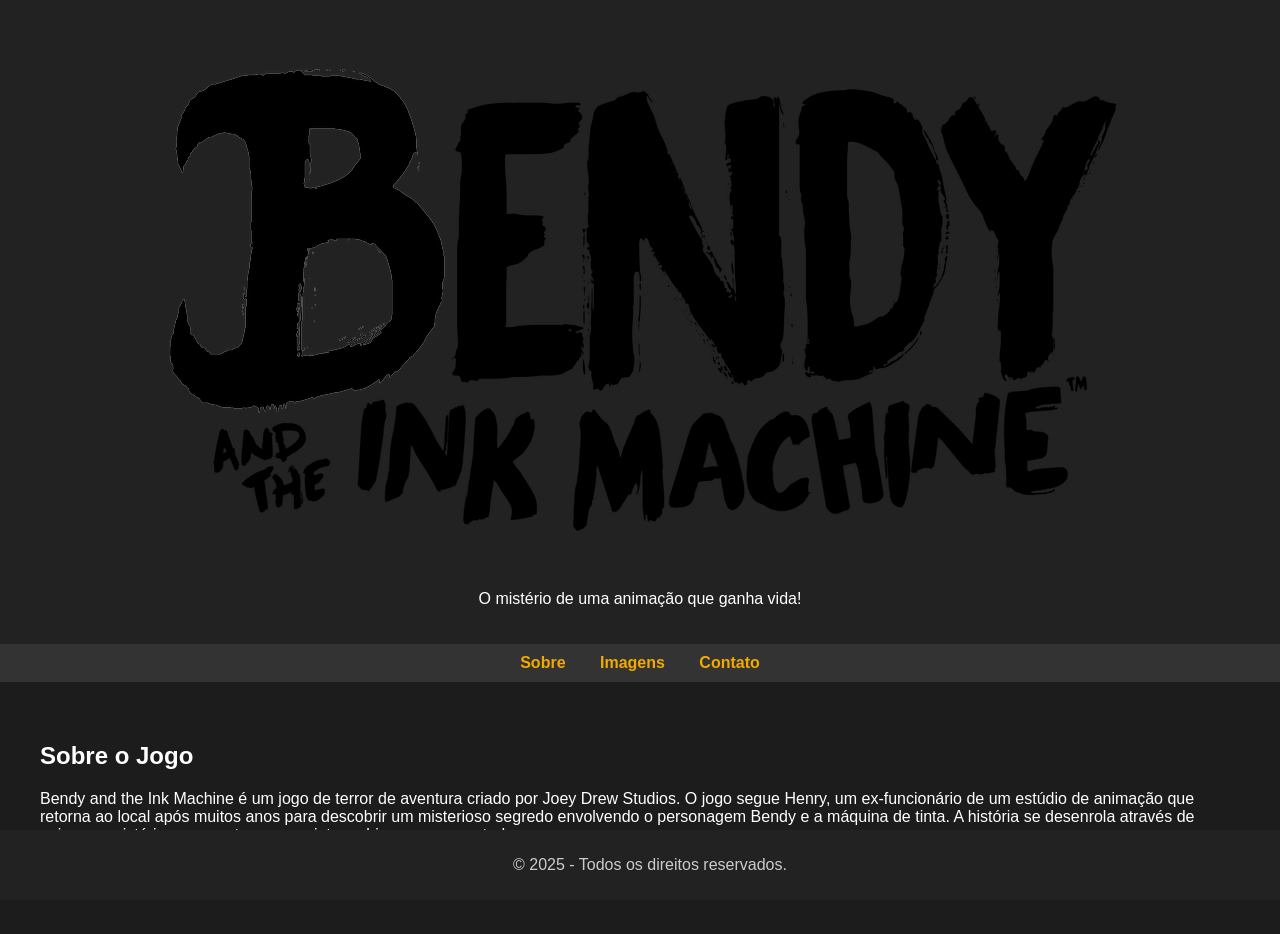
==== pagina.html @ 2f41c529 "Add files via upload" ====
<!DOCTYPE html>
<html lang="pt-br">
<head>
    <meta charset="UTF-8">
    <meta name="viewport" content="width=device-width, initial-scale=1.0">
    
    <meta name="description" content="Site sobre Bendy and the Ink Machine">

    <title>Bendy and the Ink Machine</title>
    <style>
        body {
            font-family: Arial, sans-serif;
            background-color: #1c1c1c;
            color: #fff;
            margin: 0;
            padding: 0;
        }
        header {
            background-color: #222;
            padding: 20px;
            text-align: center;
        }
        h1 {
            color: #f2a900;
        }
        nav {
            background-color: #333;
            padding: 10px;
            text-align: center;
        }
        nav a {
            color: #f2a900;
            text-decoration: none;
            margin: 0 15px;
            font-weight: bold;
        }
        nav a:hover {
            text-decoration: underline;
        }
        section {
            padding: 20px;
            margin: 20px;
        }
        .images {
            display: flex;
            justify-content: space-around;
        }
        .images img {
            width: 30%;
            border-radius: 10px;
            box-shadow: 0 4px 10px rgba(0, 0, 0, 0.5);
        }
        footer {
            background-color: #222;
            color: #ccc;
            text-align: center;
            padding: 10px;
            position: fixed;
            width: 100%;
            bottom: 0;
        }
    </style>
</head>
<body>
    <header>
       <img src="bendy logo png.png" alt="bendy logo">
        <p>O mistério de uma animação que ganha vida!</p>
    </header>

    <nav>
        <a href="sobre.html">Sobre</a>
        <a href="#imagens">Imagens</a>
        <a href="#contato">Contato</a>
    </nav>

    <section id="sobre">
        <h2>Sobre o Jogo</h2>
        <p>Bendy and the Ink Machine é um jogo de terror de aventura criado por Joey Drew Studios. O jogo segue Henry, um ex-funcionário de um estúdio de animação que retorna ao local após muitos anos para descobrir um misterioso segredo envolvendo o personagem Bendy e a máquina de tinta. A história se desenrola através de enigmas, mistérios e encontros com criaturas bizarres e assustadoras.</p>
        <p>O jogo mistura elementos de horror psicológico, puzzles e uma história envolvente, com uma estética de animação antiga e um clima arrepiante.</p>
    </section>

    <footer>
        <p>&copy; 2025 - Todos os direitos reservados.</p>
    </footer>
</body>
</html>
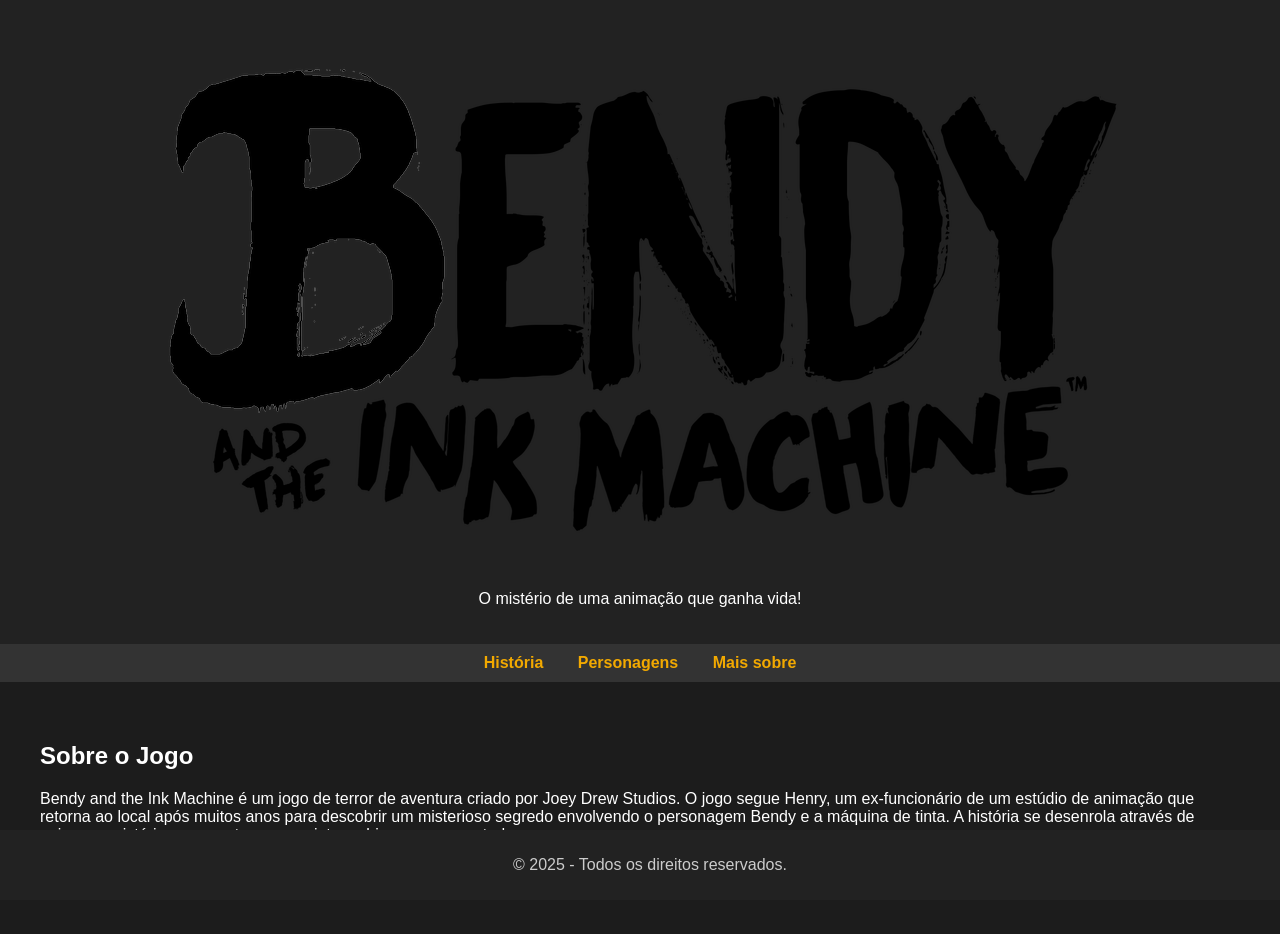
==== commit e9f28f5b: "mais" ====
--- a/pagina.html
+++ b/pagina.html
@@ -68,9 +68,9 @@
     </header>
 
     <nav>
-        <a href="sobre.html">Sobre</a>
-        <a href="#imagens">Imagens</a>
-        <a href="#contato">Contato</a>
+        <a href="sobre.html">História</a>
+        <a href="personagens.html">Personagens</a>
+        <a href="mais.html">Mais sobre</a>
     </nav>
 
     <section id="sobre">
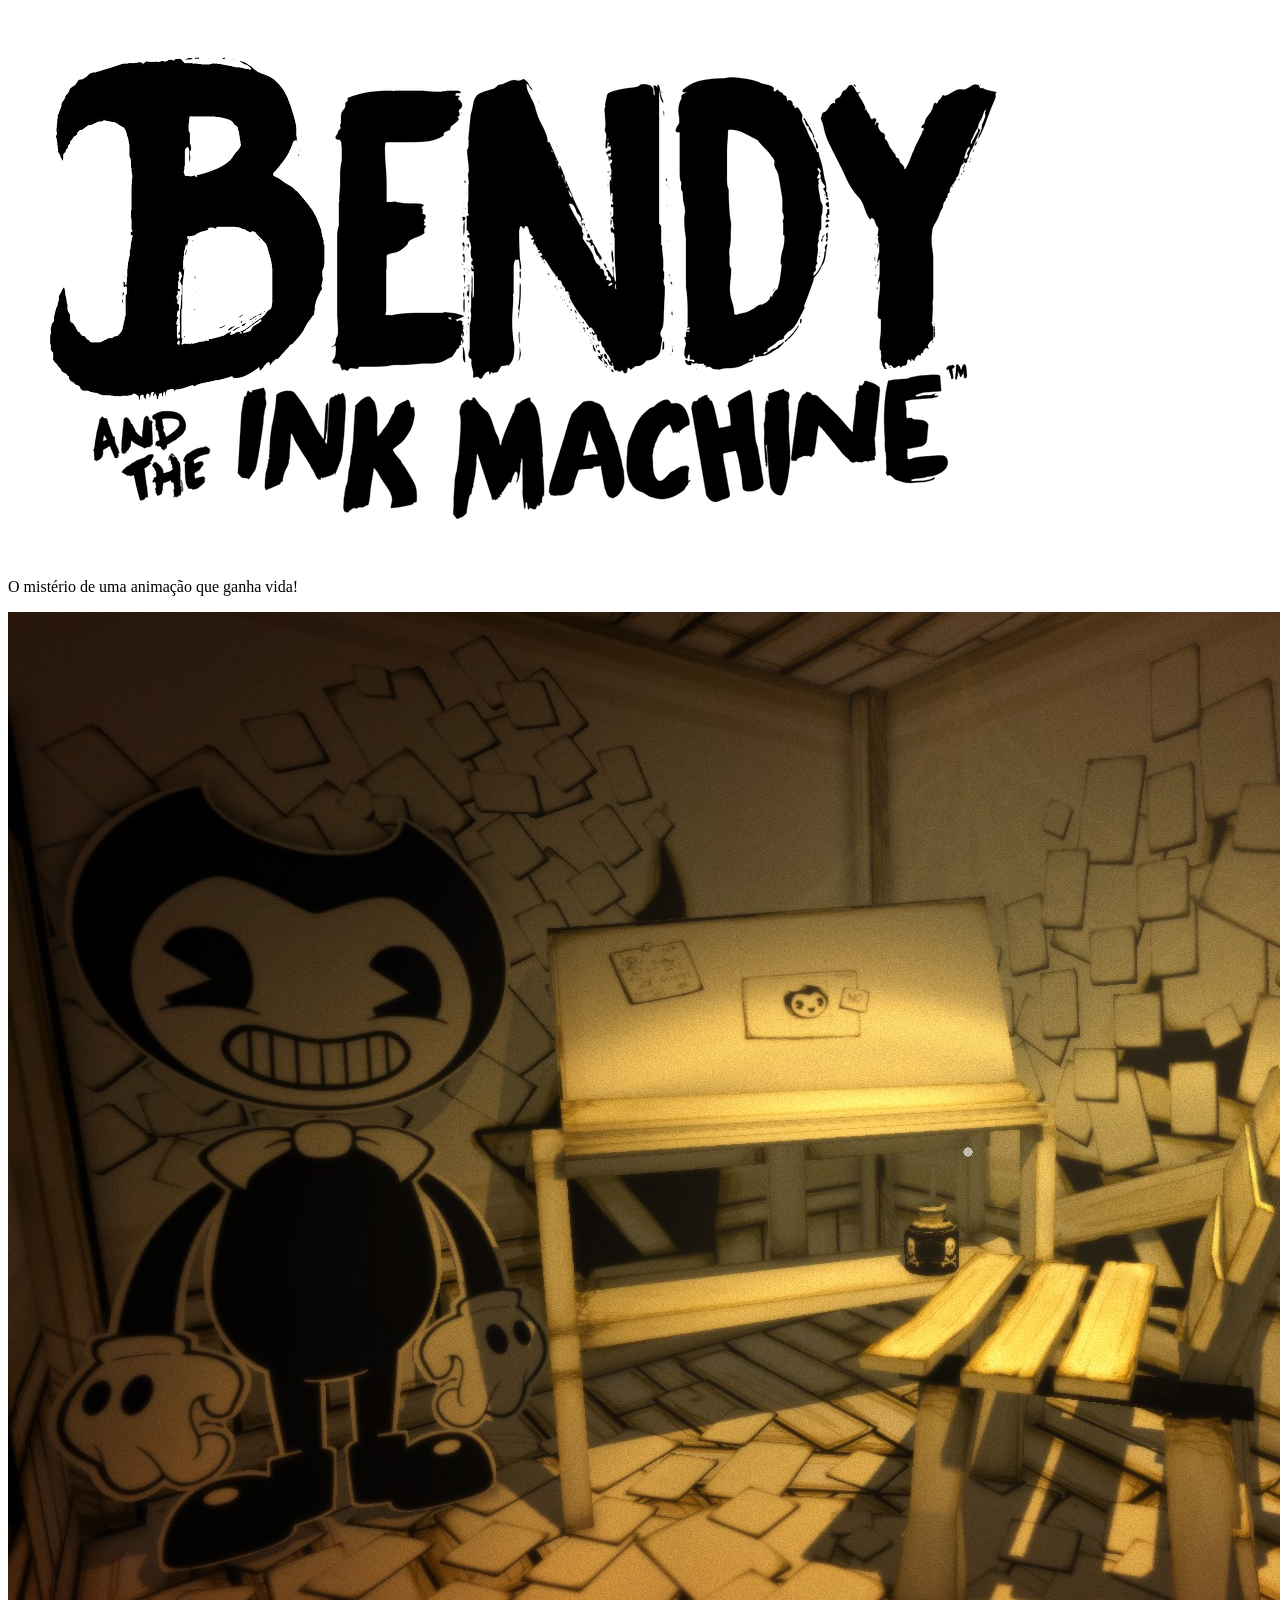
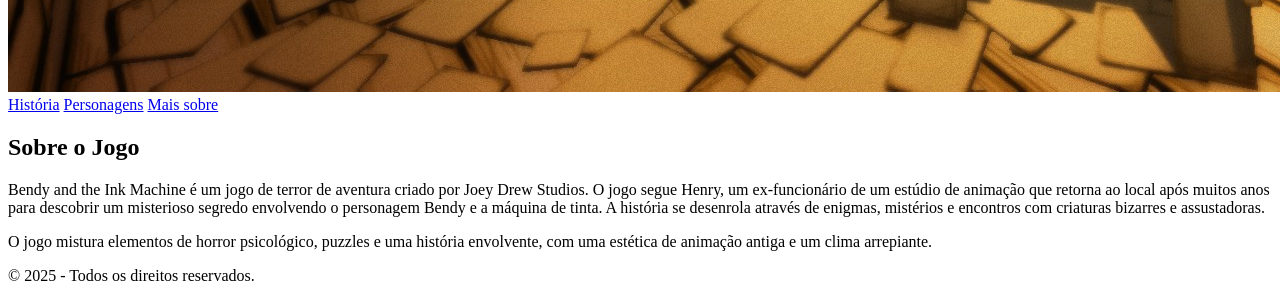
==== commit 9d025e31: "salvo" ====
--- a/pagina.html
+++ b/pagina.html
@@ -7,65 +7,13 @@
     <meta name="description" content="Site sobre Bendy and the Ink Machine">
 
     <title>Bendy and the Ink Machine</title>
-    <style>
-        body {
-            font-family: Arial, sans-serif;
-            background-color: #1c1c1c;
-            color: #fff;
-            margin: 0;
-            padding: 0;
-        }
-        header {
-            background-color: #222;
-            padding: 20px;
-            text-align: center;
-        }
-        h1 {
-            color: #f2a900;
-        }
-        nav {
-            background-color: #333;
-            padding: 10px;
-            text-align: center;
-        }
-        nav a {
-            color: #f2a900;
-            text-decoration: none;
-            margin: 0 15px;
-            font-weight: bold;
-        }
-        nav a:hover {
-            text-decoration: underline;
-        }
-        section {
-            padding: 20px;
-            margin: 20px;
-        }
-        .images {
-            display: flex;
-            justify-content: space-around;
-        }
-        .images img {
-            width: 30%;
-            border-radius: 10px;
-            box-shadow: 0 4px 10px rgba(0, 0, 0, 0.5);
-        }
-        footer {
-            background-color: #222;
-            color: #ccc;
-            text-align: center;
-            padding: 10px;
-            position: fixed;
-            width: 100%;
-            bottom: 0;
-        }
-    </style>
-</head>
+ 
 <body>
     <header>
        <img src="bendy logo png.png" alt="bendy logo">
         <p>O mistério de uma animação que ganha vida!</p>
     </header>
+    <section class="fundo.png"><img src="fundo.png" alt="fundo"></section>
 
     <nav>
         <a href="sobre.html">História</a>
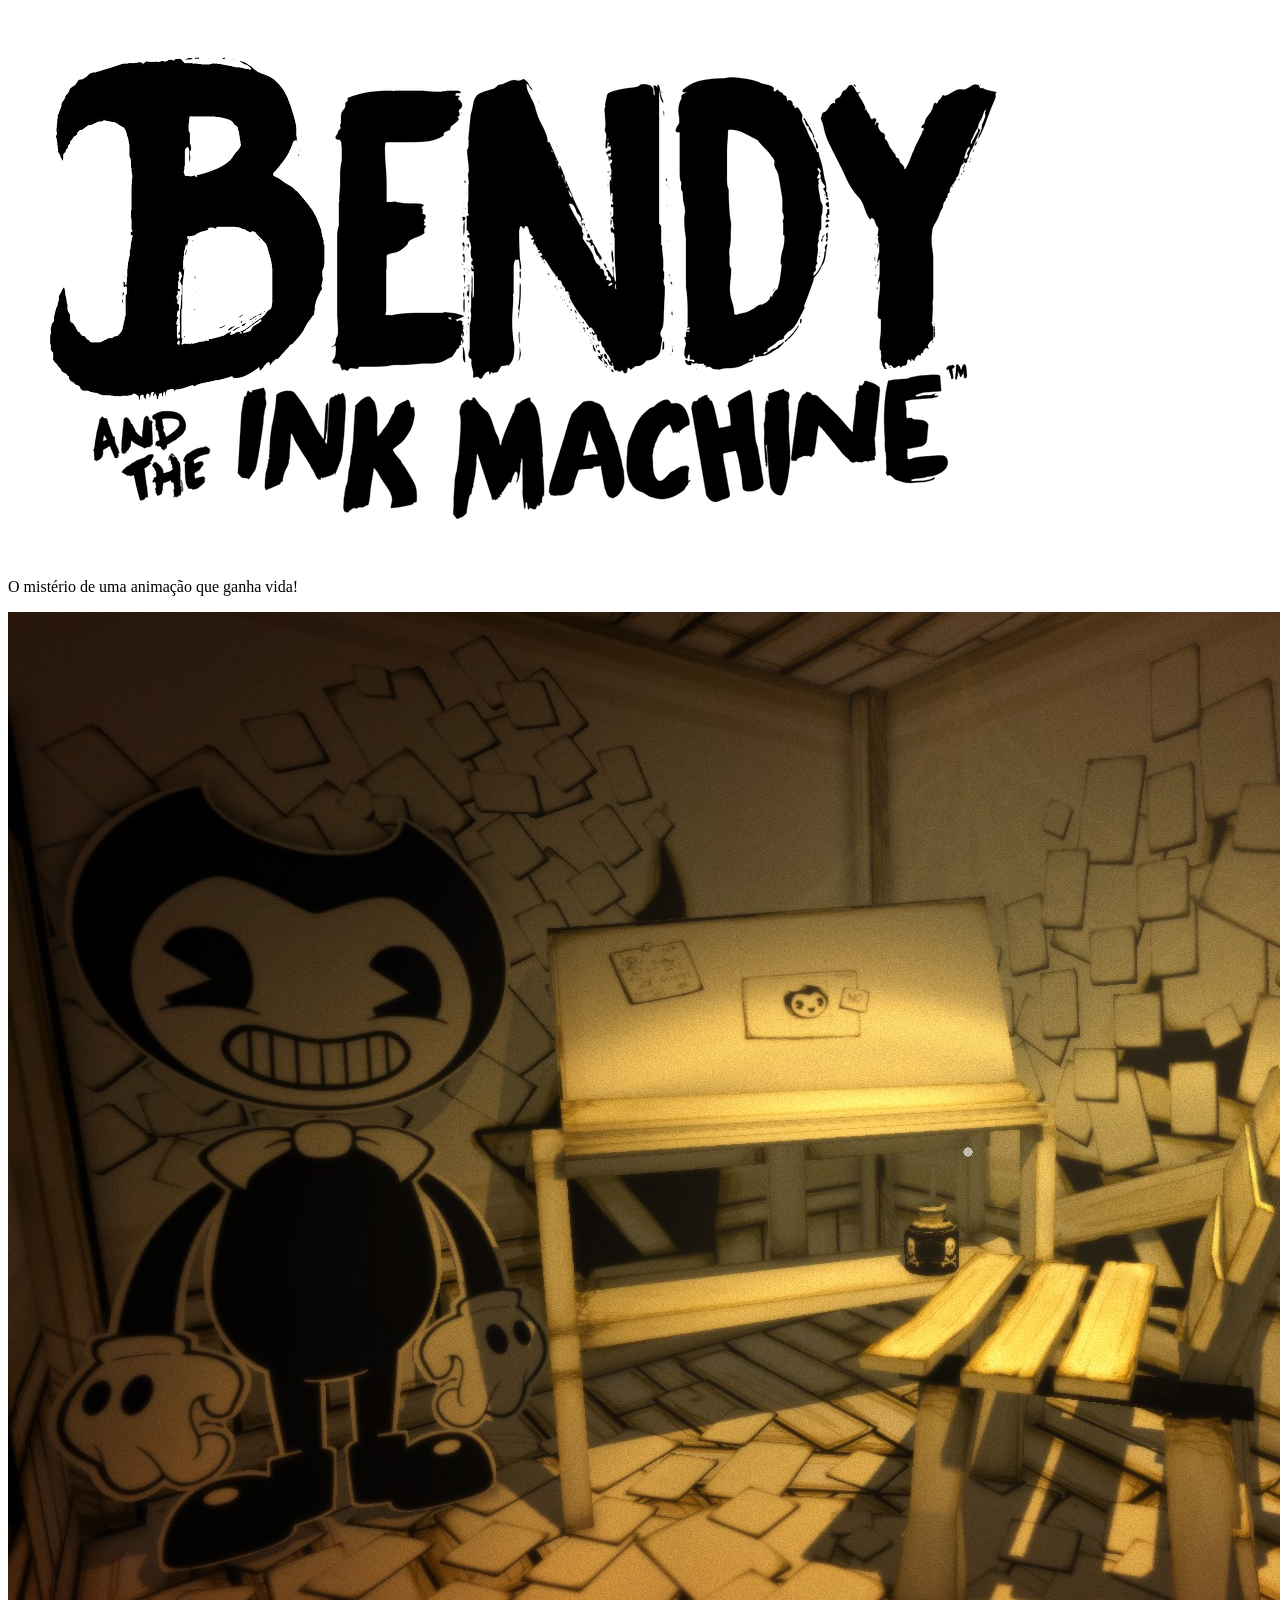
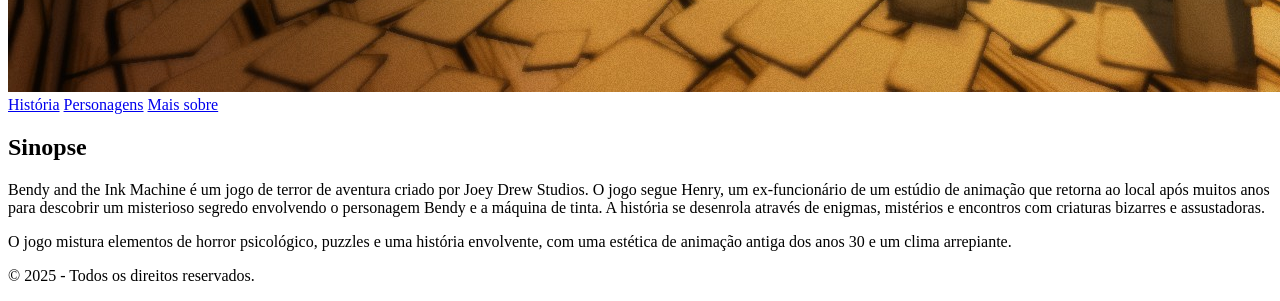
==== commit c9e594bd: "histo" ====
--- a/pagina.html
+++ b/pagina.html
@@ -22,9 +22,9 @@
     </nav>
 
     <section id="sobre">
-        <h2>Sobre o Jogo</h2>
+        <h2>Sinopse</h2>
         <p>Bendy and the Ink Machine é um jogo de terror de aventura criado por Joey Drew Studios. O jogo segue Henry, um ex-funcionário de um estúdio de animação que retorna ao local após muitos anos para descobrir um misterioso segredo envolvendo o personagem Bendy e a máquina de tinta. A história se desenrola através de enigmas, mistérios e encontros com criaturas bizarres e assustadoras.</p>
-        <p>O jogo mistura elementos de horror psicológico, puzzles e uma história envolvente, com uma estética de animação antiga e um clima arrepiante.</p>
+        <p>O jogo mistura elementos de horror psicológico, puzzles e uma história envolvente, com uma estética de animação antiga dos anos 30 e um clima arrepiante.</p>
     </section>
 
     <footer>
